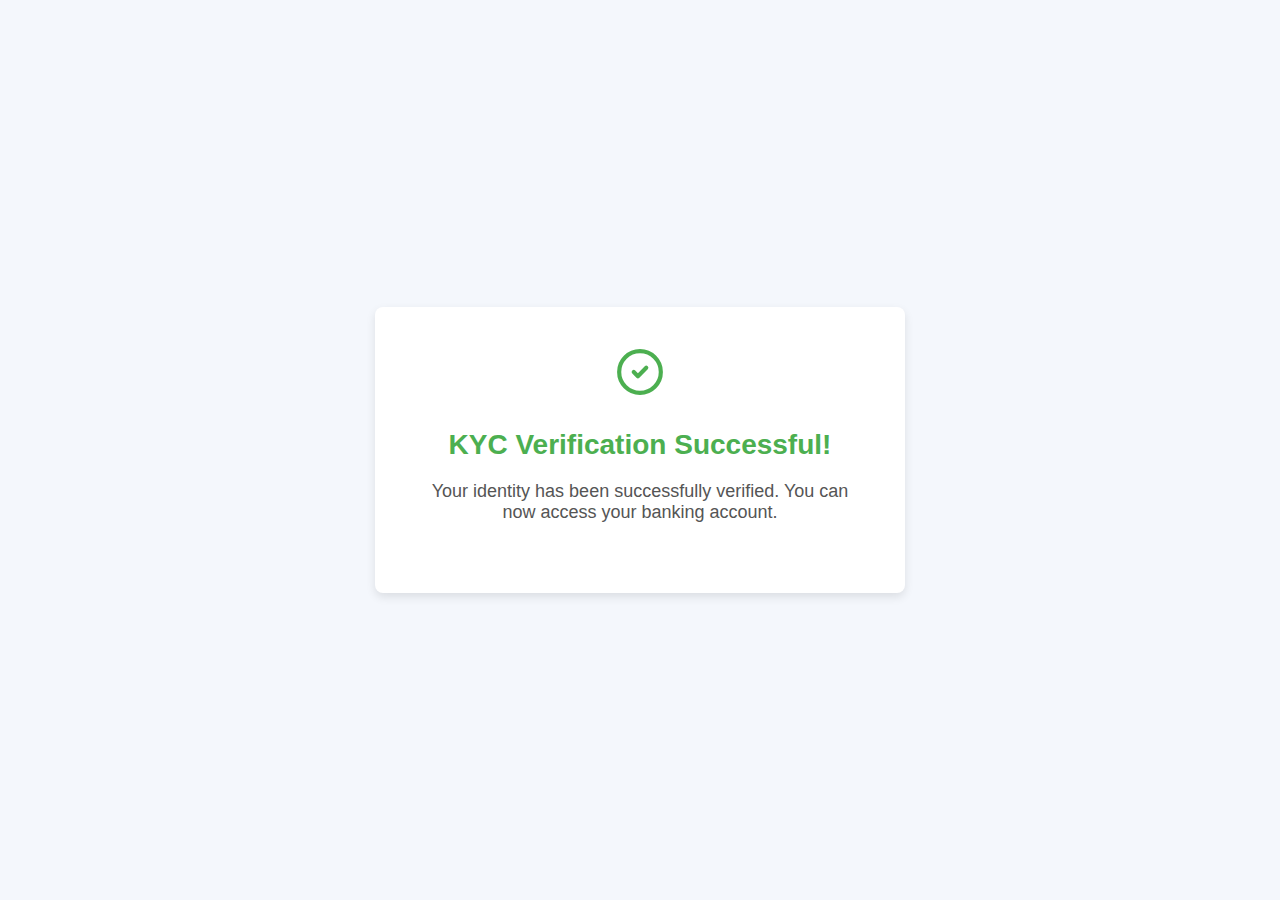
==== Success.html @ 5987b497 "Updates" ====
<!DOCTYPE html>
<html lang="en">
<head>
    <meta charset="UTF-8">
    <meta name="viewport" content="width=device-width, initial-scale=1.0">
    <title>KYC Verification Success</title>
    <style>
        body {
            font-family: 'Arial', sans-serif;
            background-color: #f4f7fc;
            color: #333;
            margin: 0;
            padding: 0;
            display: flex;
            justify-content: center;
            align-items: center;
            height: 100vh;
            text-align: center;
        }

        .container {
            background: #ffffff;
            border-radius: 8px;
            box-shadow: 0 4px 10px rgba(0, 0, 0, 0.1);
            padding: 40px;
            max-width: 450px;
            width: 100%;
            text-align: center;
        }

        .heading {
            font-size: 28px;
            font-weight: bold;
            color: #4CAF50;
            margin-bottom: 20px;
        }

        .sub-heading {
            font-size: 18px;
            color: #555;
            margin-bottom: 30px;
        }

        .button {
            background-color: #4CAF50;
            color: white;
            font-size: 16px;
            font-weight: bold;
            padding: 15px 40px;
            border: none;
            border-radius: 30px;
            cursor: pointer;
            text-transform: uppercase;
            transition: background-color 0.3s ease;
        }

        .button:hover {
            background-color: #45a049;
        }

        .icon {
            font-size: 50px;
            color: #4CAF50;
            margin-bottom: 20px;
        }

        .success-message {
            margin-bottom: 30px;
        }

    </style>
</head>
<body>

    <div class="container">
        <div class="icon">
            <svg xmlns="http://www.w3.org/2000/svg" width="50" height="50" viewBox="0 0 24 24" fill="none" stroke="currentColor" stroke-width="2" stroke-linecap="round" stroke-linejoin="round"><circle cx="12" cy="12" r="10" /><path d="M9 12l2 2 4-4" /></svg>
        </div>
        <div class="heading">
            KYC Verification Successful!
        </div>
        <div class="sub-heading">
            Your identity has been successfully verified. You can now access your banking account.
        </div>
        
    
    </div>

</body>
</html>
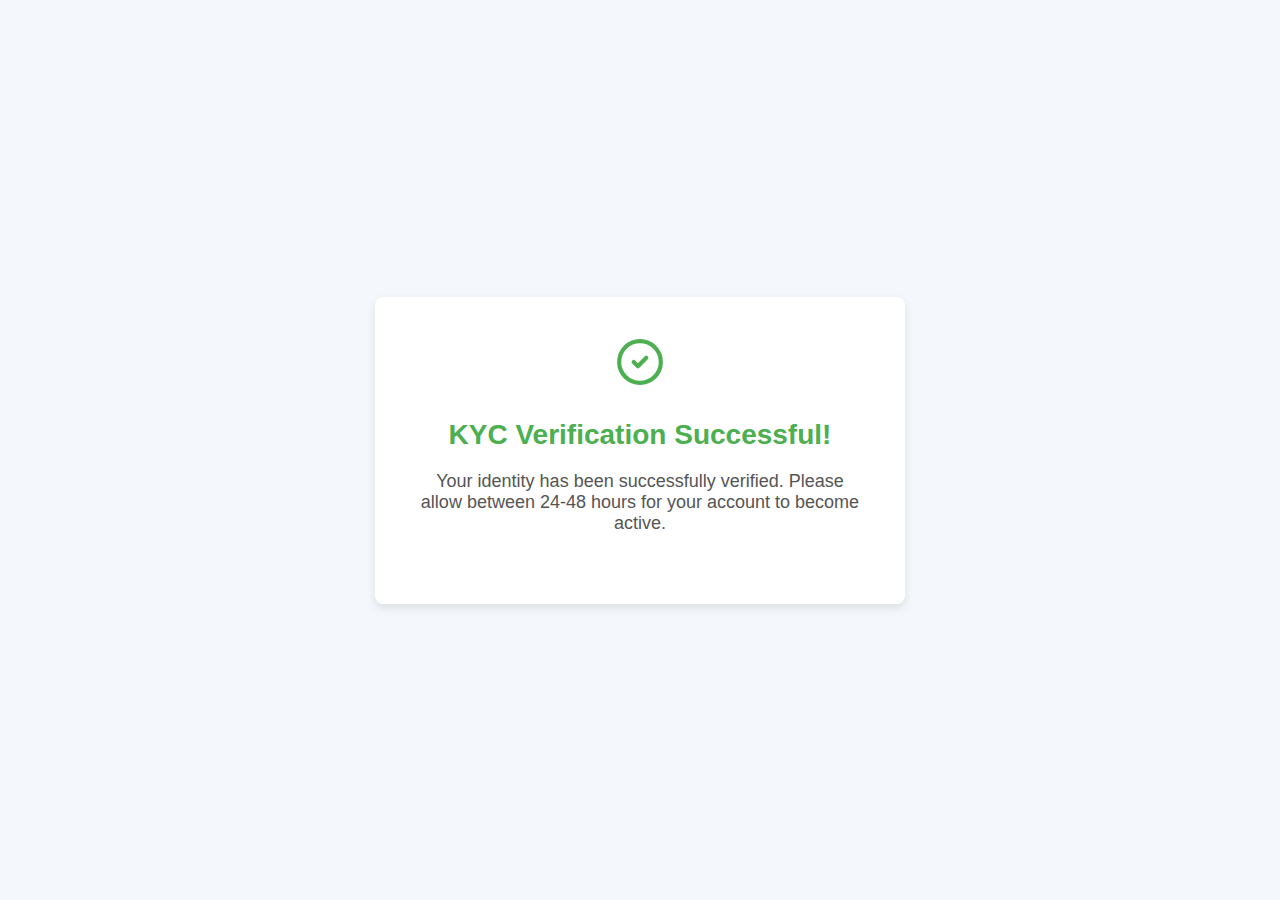
==== commit decb673d: "Update Success.html" ====
--- a/Success.html
+++ b/Success.html
@@ -80,7 +80,7 @@
             KYC Verification Successful!
         </div>
         <div class="sub-heading">
-            Your identity has been successfully verified. You can now access your banking account.
+            Your identity has been successfully verified. Please allow between 24-48 hours for your account to become active.
         </div>
         
     
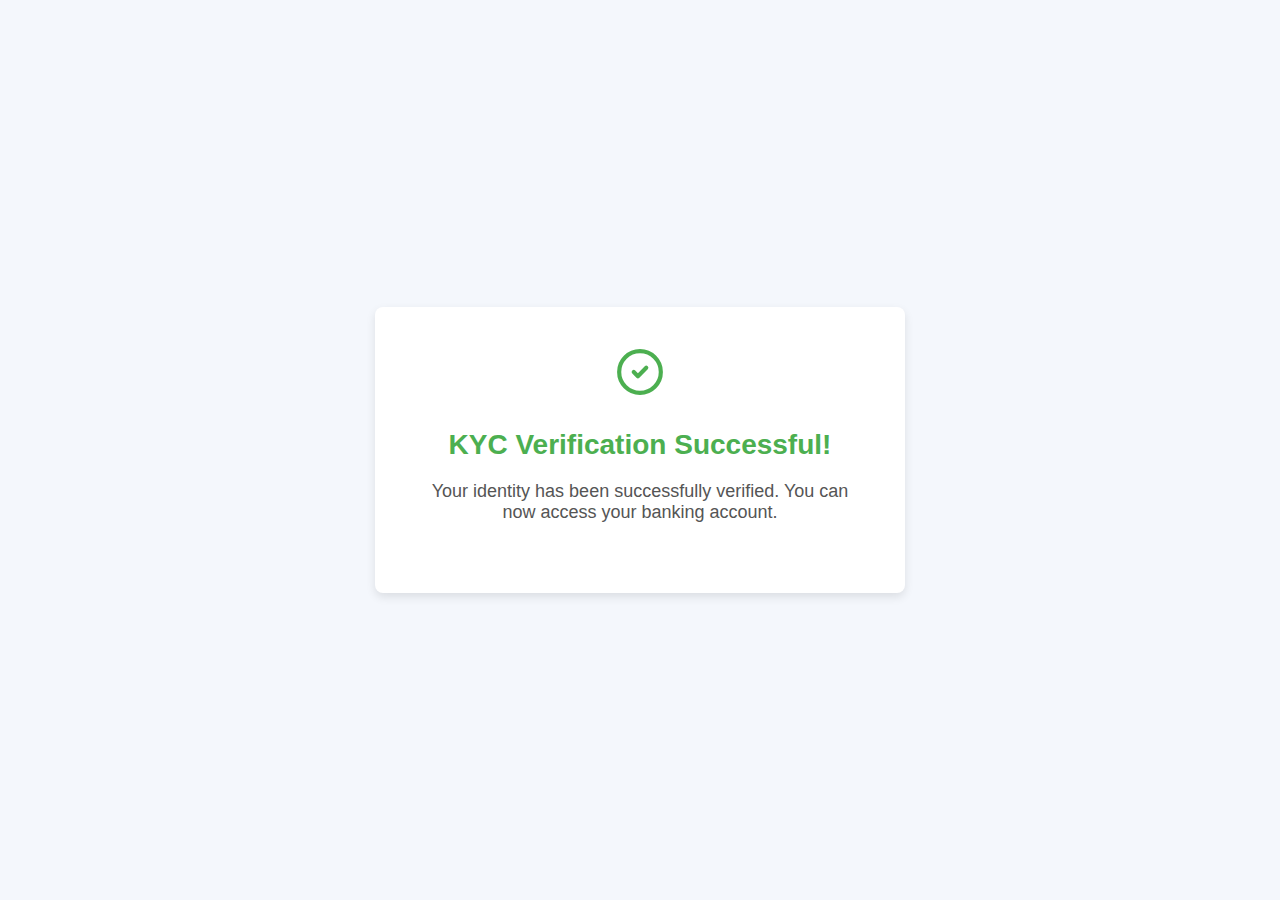
==== commit 95f4ff17: "Updates" ====
--- a/Success.html
+++ b/Success.html
@@ -80,7 +80,7 @@
             KYC Verification Successful!
         </div>
         <div class="sub-heading">
-            Your identity has been successfully verified. Please allow between 24-48 hours for your account to become active.
+            Your identity has been successfully verified. You can now access your banking account.
         </div>
         
     
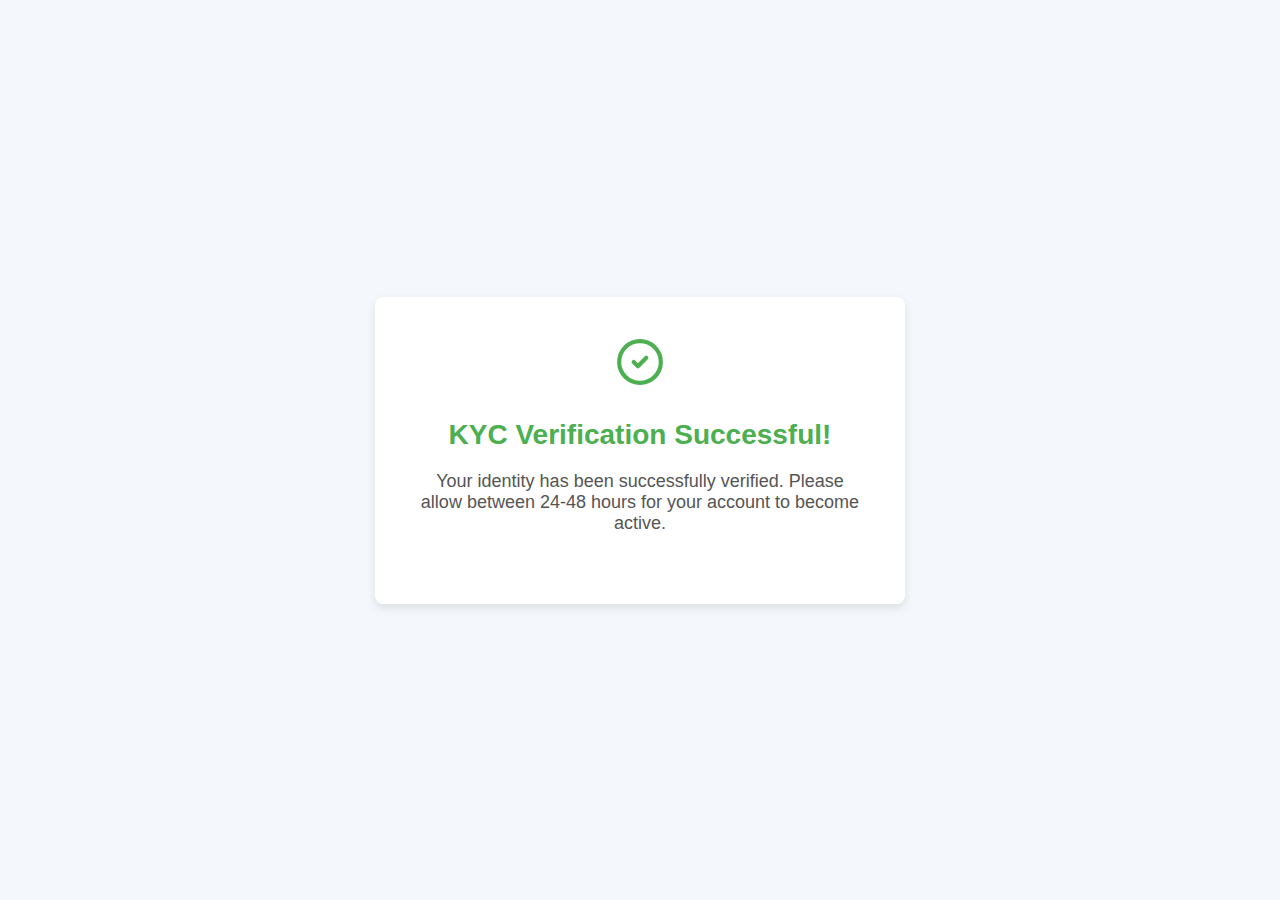
==== commit fb85dfce: "Updates" ====
--- a/Success.html
+++ b/Success.html
@@ -80,7 +80,7 @@
             KYC Verification Successful!
         </div>
         <div class="sub-heading">
-            Your identity has been successfully verified. You can now access your banking account.
+            Your identity has been successfully verified. Please allow between 24-48 hours for your account to become active.
         </div>
         
     
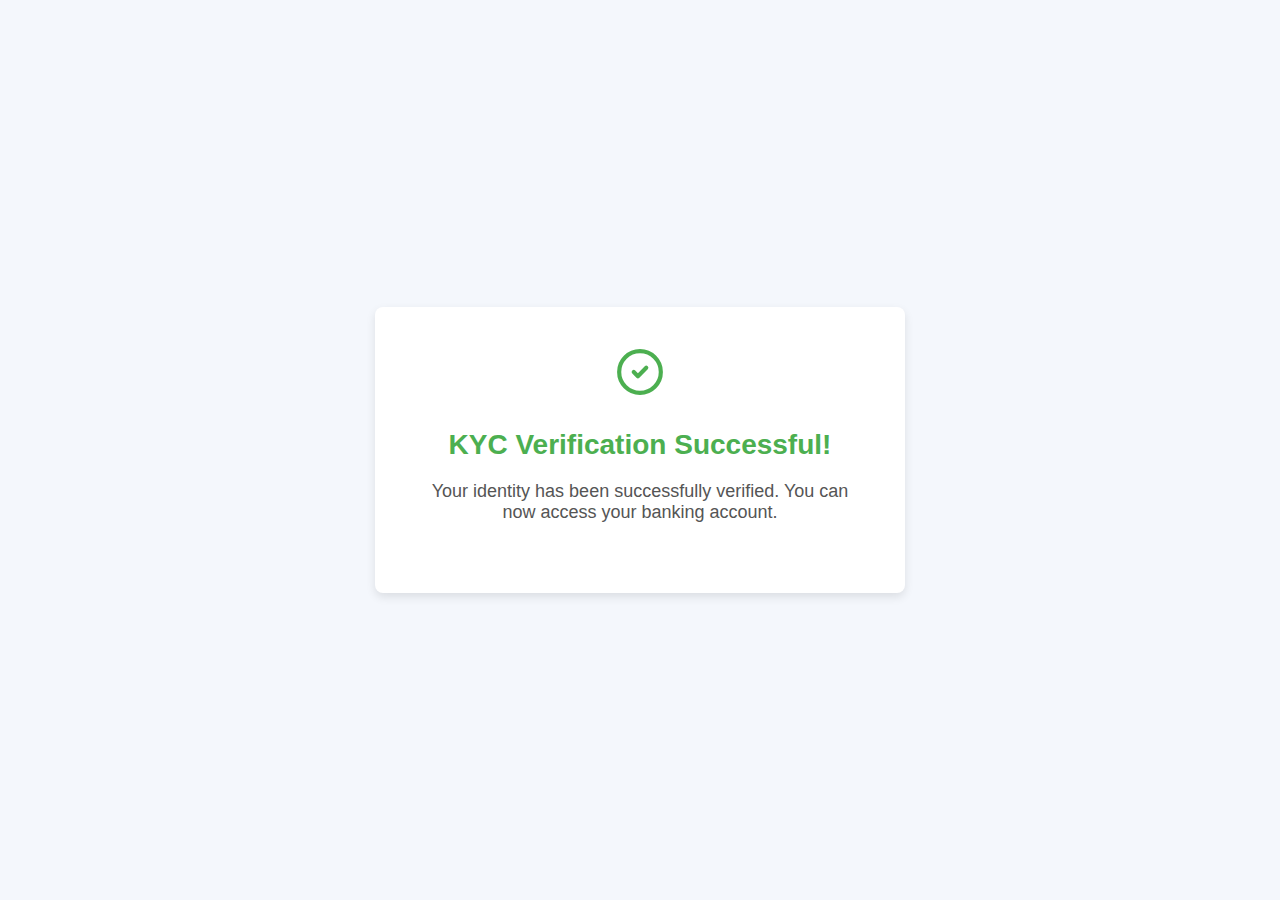
==== commit a52e604c: "Updates" ====
--- a/Success.html
+++ b/Success.html
@@ -80,7 +80,7 @@
             KYC Verification Successful!
         </div>
         <div class="sub-heading">
-            Your identity has been successfully verified. Please allow between 24-48 hours for your account to become active.
+            Your identity has been successfully verified. You can now access your banking account.
         </div>
         
     
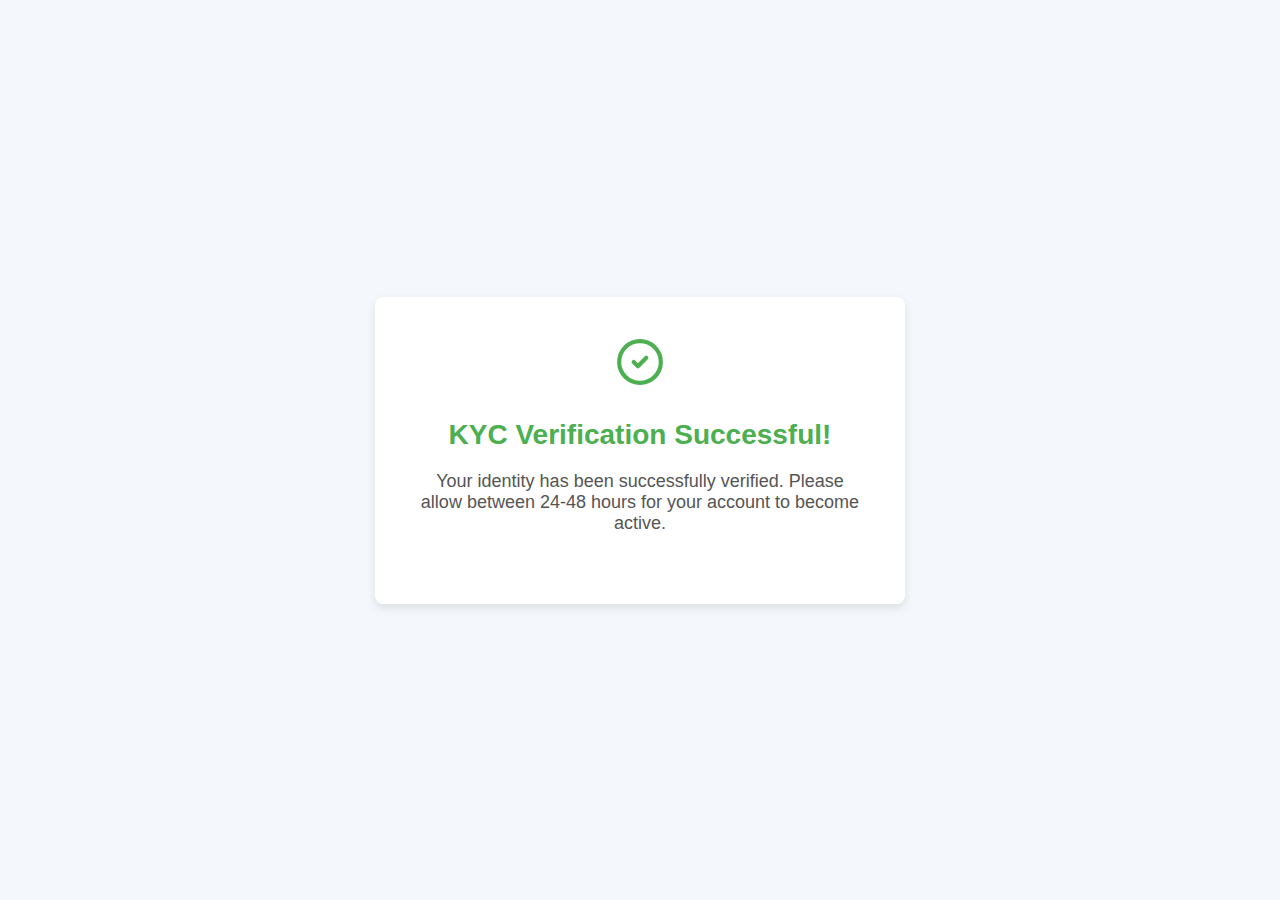
==== commit 86b49325: "Update Success.html" ====
--- a/Success.html
+++ b/Success.html
@@ -80,7 +80,7 @@
             KYC Verification Successful!
         </div>
         <div class="sub-heading">
-            Your identity has been successfully verified. You can now access your banking account.
+            Your identity has been successfully verified. Please allow between 24-48 hours for your account to become active.
         </div>
         
     
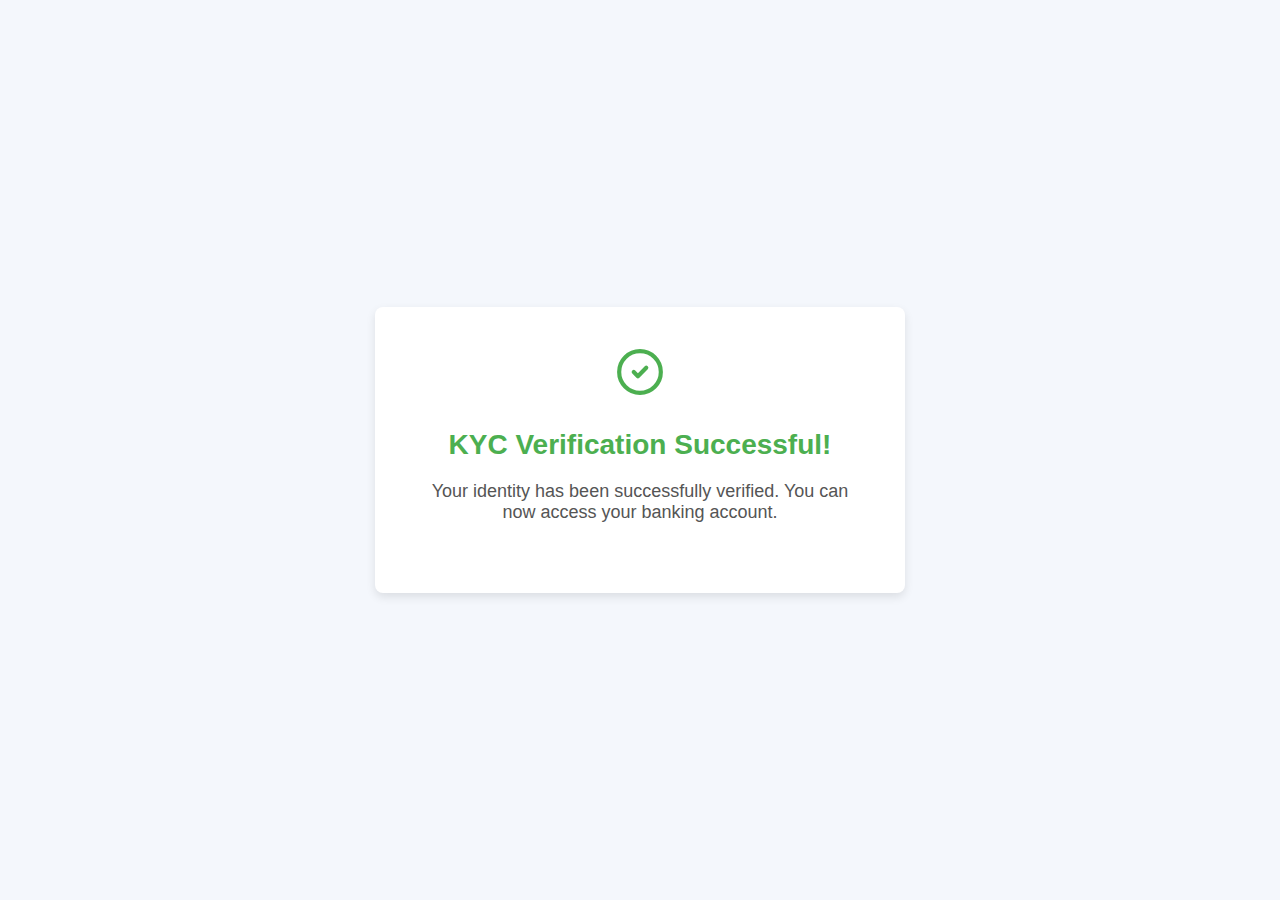
==== commit 3f961d7c: "Updates" ====
--- a/Success.html
+++ b/Success.html
@@ -80,7 +80,7 @@
             KYC Verification Successful!
         </div>
         <div class="sub-heading">
-            Your identity has been successfully verified. Please allow between 24-48 hours for your account to become active.
+            Your identity has been successfully verified. You can now access your banking account.
         </div>
         
     
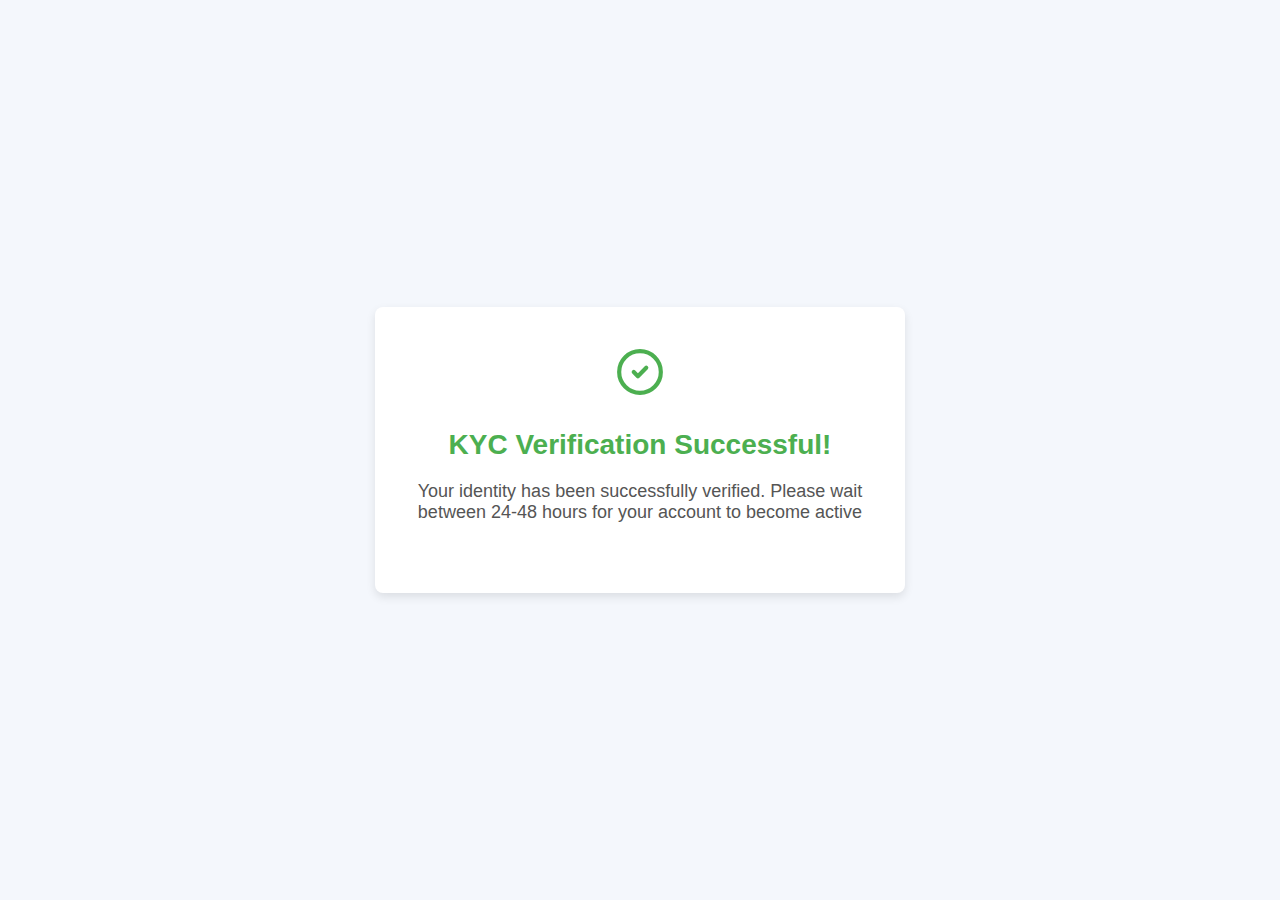
==== commit 79822146: "Updates" ====
--- a/Success.html
+++ b/Success.html
@@ -80,7 +80,7 @@
             KYC Verification Successful!
         </div>
         <div class="sub-heading">
-            Your identity has been successfully verified. You can now access your banking account.
+            Your identity has been successfully verified. Please wait between 24-48 hours for your account to become active
         </div>
         
     
